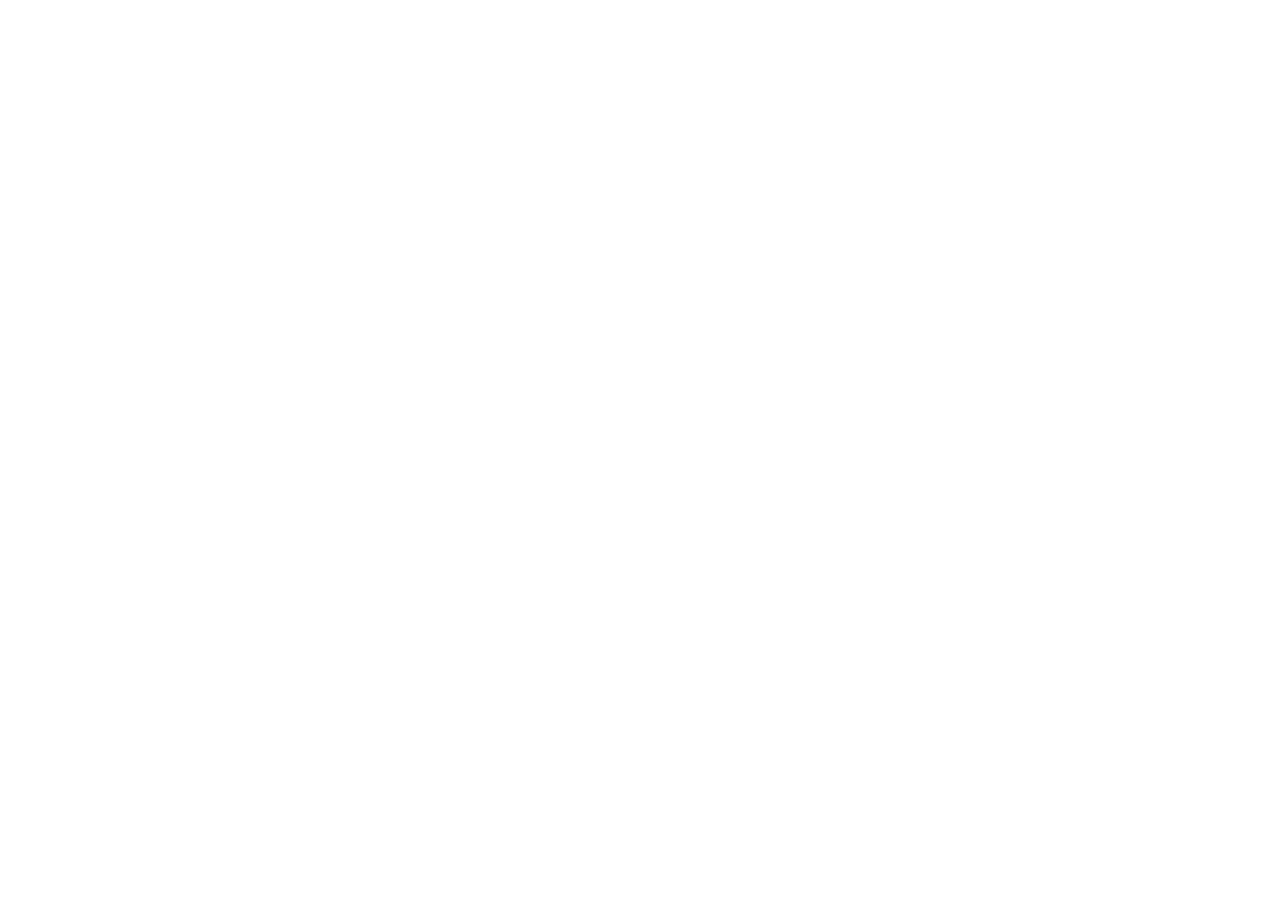
==== index.html @ aea9552f "Moving some things around.." ====
<!DOCTYPE html>
<html lang="en">
<head>
    <meta charset="UTF-8">
    <meta http-equiv="X-UA-Compatible" content="IE=edge">
    <meta name="viewport" content="width=device-width, initial-scale=1.0">
    <title>Three JS Simple Quickstart</title>
    <style>
        /* clear margins, set height, make three js canvas a block element */
        body { margin: 0; height: 100vh; }
        canvas { display: block; }
    </style>
</head>
<body>
    <script src="https://cdnjs.cloudflare.com/ajax/libs/three.js/r128/three.min.js"></script>
    <script type="module">
        import { OrbitControls } from './jsm/controls/OrbitControls.js';
        import { Planet } from './planet.js';

        // need a scene
        const scene = new THREE.Scene();

        const minDistance = 1;
        const maxDistance = 5000;

        // camera aspect ratio starts out matching viewport aspect ratio
        const camera = new THREE.PerspectiveCamera(75, window.innerWidth/window.innerHeight, minDistance, maxDistance);

        // antialias gets rid of the jaggies
        const renderer = new THREE.WebGLRenderer({antialias: true});
 
        // controls
        const controls = new OrbitControls( camera, renderer.domElement );
        controls.maxPolarAngle = Math.PI * 0.5;
        controls.minDistance = minDistance;
        controls.maxDistance = maxDistance;

        // black background
        renderer.setClearColor("#000000");

        // fill the whole viewport with the 3d scene
        renderer.setSize(window.innerWidth, window.innerHeight);

        // need to add this to the DOM
        document.body.appendChild(renderer.domElement);

        // listen for window resize events
        window.addEventListener('resize', () => {
            
            // make sure scene always matches viewport size and aspect ratio
            renderer.setSize(window.innerWidth, window.innerHeight);
            camera.aspect = window.innerWidth / window.innerHeight;

            // make sure aspect ratio changes do not warp object shapes
            camera.updateProjectionMatrix();
        });

        // load planets
        const planets = [];
        const sunMat = new THREE.MeshLambertMaterial({color: 0xFFFF00});
        const moonMat = new THREE.MeshLambertMaterial({color: 0xDDDDDD});
        const planetMat = new THREE.MeshLambertMaterial({color: 0xFFAAAA});
        const planetMat2 = new THREE.MeshLambertMaterial({color: 0xEE3333});
        const planetMat3 = new THREE.MeshLambertMaterial({color: 0xEE33FF});
        const planetMat4 = new THREE.MeshLambertMaterial({color: 0xAAAAFF});

        const star = new Planet({radius: 50, material: sunMat, showOrbit: false});

        const planet1 = new Planet({
            radius: 5, 
            pivot: star, 
            distance: 200, 
            speed: 2, 
            material: planetMat, 
            initialRevolveAngle: 180,
            showOrbit: true
        });

        const planet2 = new Planet({
            radius: 10, 
            pivot: star, 
            distance: 300, 
            speed: 3, 
            initialRevolveAngle: 30
        });

        const planet3 = new Planet({
            radius: 7, 
            pivot: star, 
            distance: 400, 
            speed: 4, 
            material: planetMat3, 
            initialRevolveAngle: 90
        });

        const planet4 = new Planet({
            radius: 20, 
            pivot: star, 
            distance: 500, 
            speed: 2, 
            material: planetMat4, 
            initialRevolveAngle: 0
        });

        const planet5 = new Planet({
            radius: 7, 
            pivot: star, 
            distance: 600, 
            speed: 5, 
            initialRevolveAngle: 120
        });

        const planet1Moon1 = new Planet({
            name: 'moon', 
            radius: 2, 
            pivot: planet1, 
            distance: 20, 
            speed: 10, 
            material: moonMat, 
            initialRevolveAngle: 160
        });

        const planet4Moon1 = new Planet({
            name: 'moon2', 
            radius: 2, 
            pivot: planet4, 
            distance: 30, 
            speed: 20, 
            material: moonMat, 
            initialRevolveAngle: 60
        });

        const planet4Moon2 = new Planet({
            name: 'moon3', 
            radius: 2, 
            pivot: planet4, 
            distance: 40, 
            speed: 10, 
            material: moonMat, 
            initialRevolveAngle: 150
        });

        planets.push(star);
        planets.push(planet1);
        planets.push(planet1Moon1);
        planets.push(planet2);
        planets.push(planet3);
        planets.push(planet4);
        planets.push(planet4Moon1);
        planets.push(planet4Moon2);
        planets.push(planet5);


        // create our lights
        const light = new THREE.AmbientLight(0xFFFFFF, .4);
        const directionalLight = new THREE.DirectionalLight( 0xffffff, 0.5 );


        // set initial position and rotation of our objects and lights
        camera.position.z = 500;
        camera.position.y = -50;
        light.position.set(10,0,25);
        directionalLight.position.x = 4; 
        directionalLight.position.y = 4;
        

        scene.add(light);
        scene.add(directionalLight);

        // add objects and lights to the scene
        for (const planet of planets) {
            scene.add(planet.mesh);
            if (planet.showOrbit) {
                scene.add(planet.orbitMesh);
            }
        }

        var render = function () {
            requestAnimationFrame(render);

            for (const planet of planets) {
                planet.tick();
            }

            renderer.render(scene, camera);
        };
        render();
    </script>
</body>
</html>
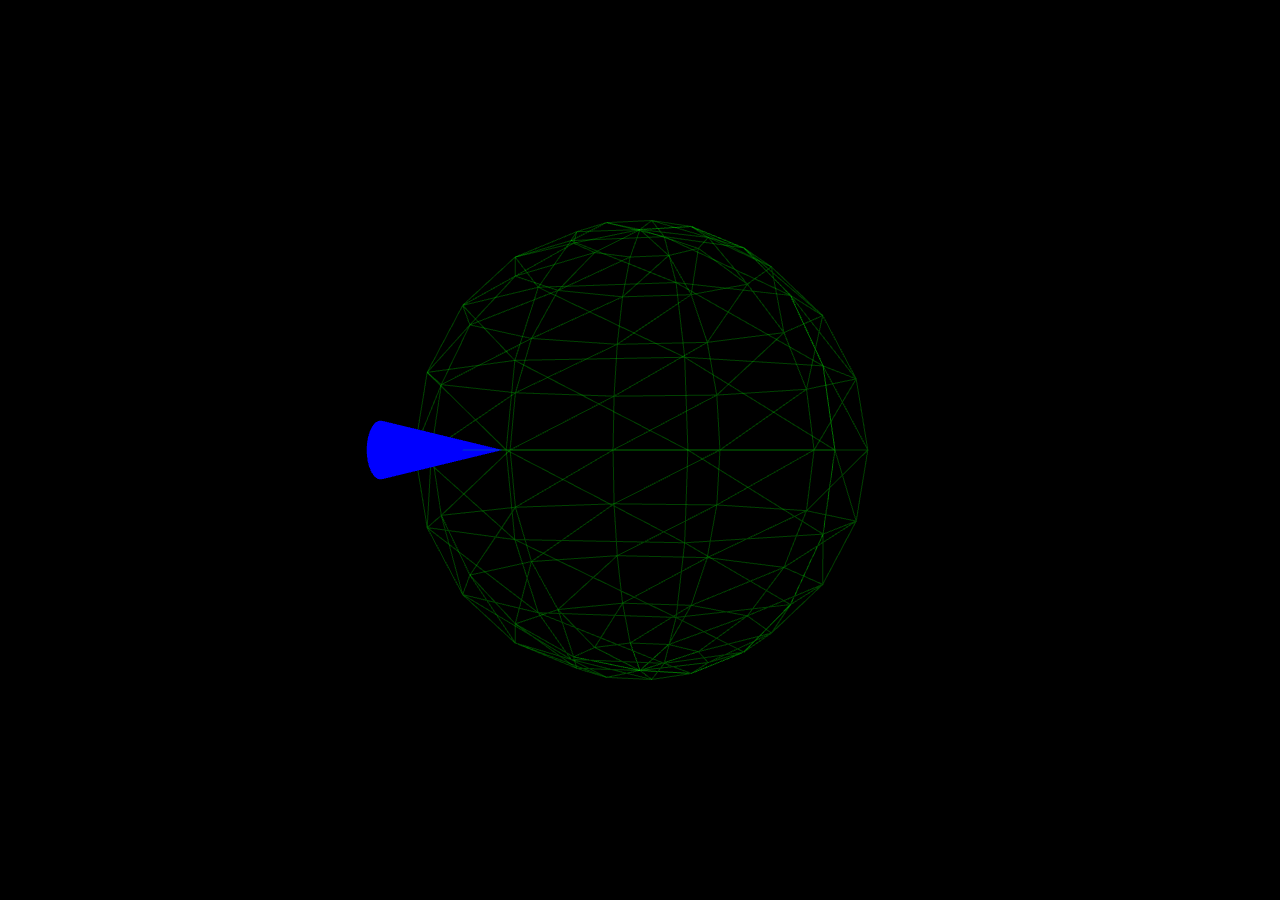
==== commit 702e7dc2: "wipe out a bunch of unused things and attempt to re-create orbit controls so i can tweak them" ====
--- a/index.html
+++ b/index.html
@@ -11,180 +11,8 @@
         canvas { display: block; }
     </style>
 </head>
-<body>
-    <script src="https://cdnjs.cloudflare.com/ajax/libs/three.js/r128/three.min.js"></script>
-    <script type="module">
-        import { OrbitControls } from './jsm/controls/OrbitControls.js';
-        import { Planet } from './planet.js';
-
-        // need a scene
-        const scene = new THREE.Scene();
-
-        const minDistance = 1;
-        const maxDistance = 5000;
-
-        // camera aspect ratio starts out matching viewport aspect ratio
-        const camera = new THREE.PerspectiveCamera(75, window.innerWidth/window.innerHeight, minDistance, maxDistance);
-
-        // antialias gets rid of the jaggies
-        const renderer = new THREE.WebGLRenderer({antialias: true});
- 
-        // controls
-        const controls = new OrbitControls( camera, renderer.domElement );
-        controls.maxPolarAngle = Math.PI * 0.5;
-        controls.minDistance = minDistance;
-        controls.maxDistance = maxDistance;
-
-        // black background
-        renderer.setClearColor("#000000");
-
-        // fill the whole viewport with the 3d scene
-        renderer.setSize(window.innerWidth, window.innerHeight);
-
-        // need to add this to the DOM
-        document.body.appendChild(renderer.domElement);
-
-        // listen for window resize events
-        window.addEventListener('resize', () => {
-            
-            // make sure scene always matches viewport size and aspect ratio
-            renderer.setSize(window.innerWidth, window.innerHeight);
-            camera.aspect = window.innerWidth / window.innerHeight;
-
-            // make sure aspect ratio changes do not warp object shapes
-            camera.updateProjectionMatrix();
-        });
-
-        // load planets
-        const planets = [];
-        const sunMat = new THREE.MeshLambertMaterial({color: 0xFFFF00});
-        const moonMat = new THREE.MeshLambertMaterial({color: 0xDDDDDD});
-        const planetMat = new THREE.MeshLambertMaterial({color: 0xFFAAAA});
-        const planetMat2 = new THREE.MeshLambertMaterial({color: 0xEE3333});
-        const planetMat3 = new THREE.MeshLambertMaterial({color: 0xEE33FF});
-        const planetMat4 = new THREE.MeshLambertMaterial({color: 0xAAAAFF});
-
-        const star = new Planet({radius: 50, material: sunMat, showOrbit: false});
-
-        const planet1 = new Planet({
-            radius: 5, 
-            pivot: star, 
-            distance: 200, 
-            speed: 2, 
-            material: planetMat, 
-            initialRevolveAngle: 180,
-            showOrbit: true
-        });
-
-        const planet2 = new Planet({
-            radius: 10, 
-            pivot: star, 
-            distance: 300, 
-            speed: 3, 
-            initialRevolveAngle: 30
-        });
-
-        const planet3 = new Planet({
-            radius: 7, 
-            pivot: star, 
-            distance: 400, 
-            speed: 4, 
-            material: planetMat3, 
-            initialRevolveAngle: 90
-        });
-
-        const planet4 = new Planet({
-            radius: 20, 
-            pivot: star, 
-            distance: 500, 
-            speed: 2, 
-            material: planetMat4, 
-            initialRevolveAngle: 0
-        });
-
-        const planet5 = new Planet({
-            radius: 7, 
-            pivot: star, 
-            distance: 600, 
-            speed: 5, 
-            initialRevolveAngle: 120
-        });
-
-        const planet1Moon1 = new Planet({
-            name: 'moon', 
-            radius: 2, 
-            pivot: planet1, 
-            distance: 20, 
-            speed: 10, 
-            material: moonMat, 
-            initialRevolveAngle: 160
-        });
-
-        const planet4Moon1 = new Planet({
-            name: 'moon2', 
-            radius: 2, 
-            pivot: planet4, 
-            distance: 30, 
-            speed: 20, 
-            material: moonMat, 
-            initialRevolveAngle: 60
-        });
-
-        const planet4Moon2 = new Planet({
-            name: 'moon3', 
-            radius: 2, 
-            pivot: planet4, 
-            distance: 40, 
-            speed: 10, 
-            material: moonMat, 
-            initialRevolveAngle: 150
-        });
-
-        planets.push(star);
-        planets.push(planet1);
-        planets.push(planet1Moon1);
-        planets.push(planet2);
-        planets.push(planet3);
-        planets.push(planet4);
-        planets.push(planet4Moon1);
-        planets.push(planet4Moon2);
-        planets.push(planet5);
-
-
-        // create our lights
-        const light = new THREE.AmbientLight(0xFFFFFF, .4);
-        const directionalLight = new THREE.DirectionalLight( 0xffffff, 0.5 );
-
-
-        // set initial position and rotation of our objects and lights
-        camera.position.z = 500;
-        camera.position.y = -50;
-        light.position.set(10,0,25);
-        directionalLight.position.x = 4; 
-        directionalLight.position.y = 4;
-        
-
-        scene.add(light);
-        scene.add(directionalLight);
-
-        // add objects and lights to the scene
-        for (const planet of planets) {
-            scene.add(planet.mesh);
-            if (planet.showOrbit) {
-                scene.add(planet.orbitMesh);
-            }
-        }
-
-        var render = function () {
-            requestAnimationFrame(render);
-
-            for (const planet of planets) {
-                planet.tick();
-            }
-
-            renderer.render(scene, camera);
-        };
-        render();
+<body id="threejs">
+    <script src="./src/main.js" type="module">
     </script>
 </body>
 </html>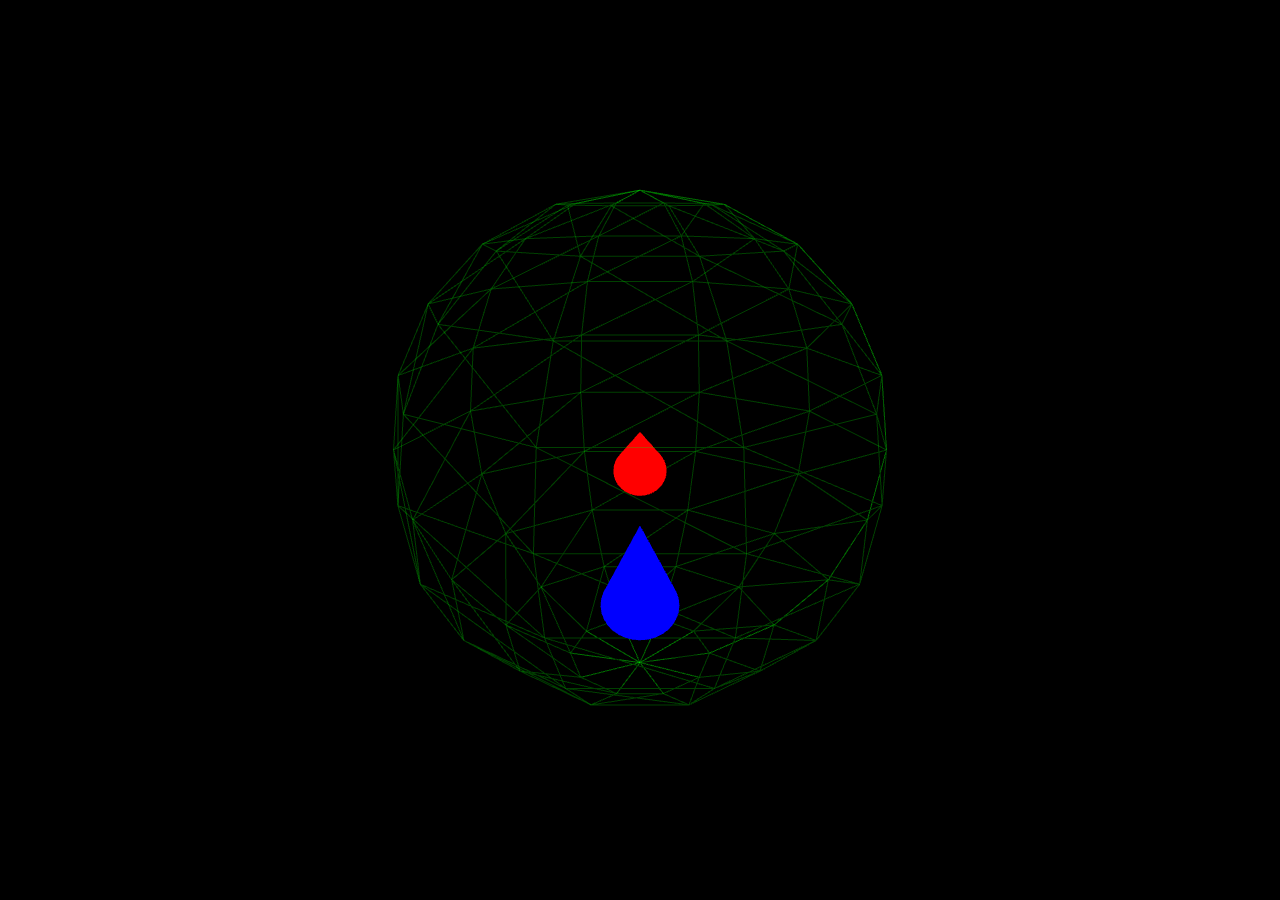
==== commit 2556397b: "I think I have everything for running around except for strafing." ====
--- a/index.html
+++ b/index.html
@@ -5,14 +5,16 @@
     <meta http-equiv="X-UA-Compatible" content="IE=edge">
     <meta name="viewport" content="width=device-width, initial-scale=1.0">
     <title>Three JS Simple Quickstart</title>
-    <style>
+    <!-- <style>
         /* clear margins, set height, make three js canvas a block element */
         body { margin: 0; height: 100vh; }
         canvas { display: block; }
-    </style>
+    </style> -->
+     <link rel="stylesheet" type="text/css" href="main.css">
 </head>
 <body id="threejs">
     <script src="./src/main.js" type="module">
     </script>
+    <div id="maindiv" class="container"></div>
 </body>
 </html>--- a/main.css
+++ b/main.css
@@ -0,0 +1,15 @@
+body {
+    width: 100%;
+    height: 100%;
+    position: absolute;
+    background: #000000;
+    margin: 0;
+    padding: 0;
+    overscroll-behavior: none;
+  }
+  
+  .container {
+    width: 100%;
+    height: 100%;
+    position: relative;
+  }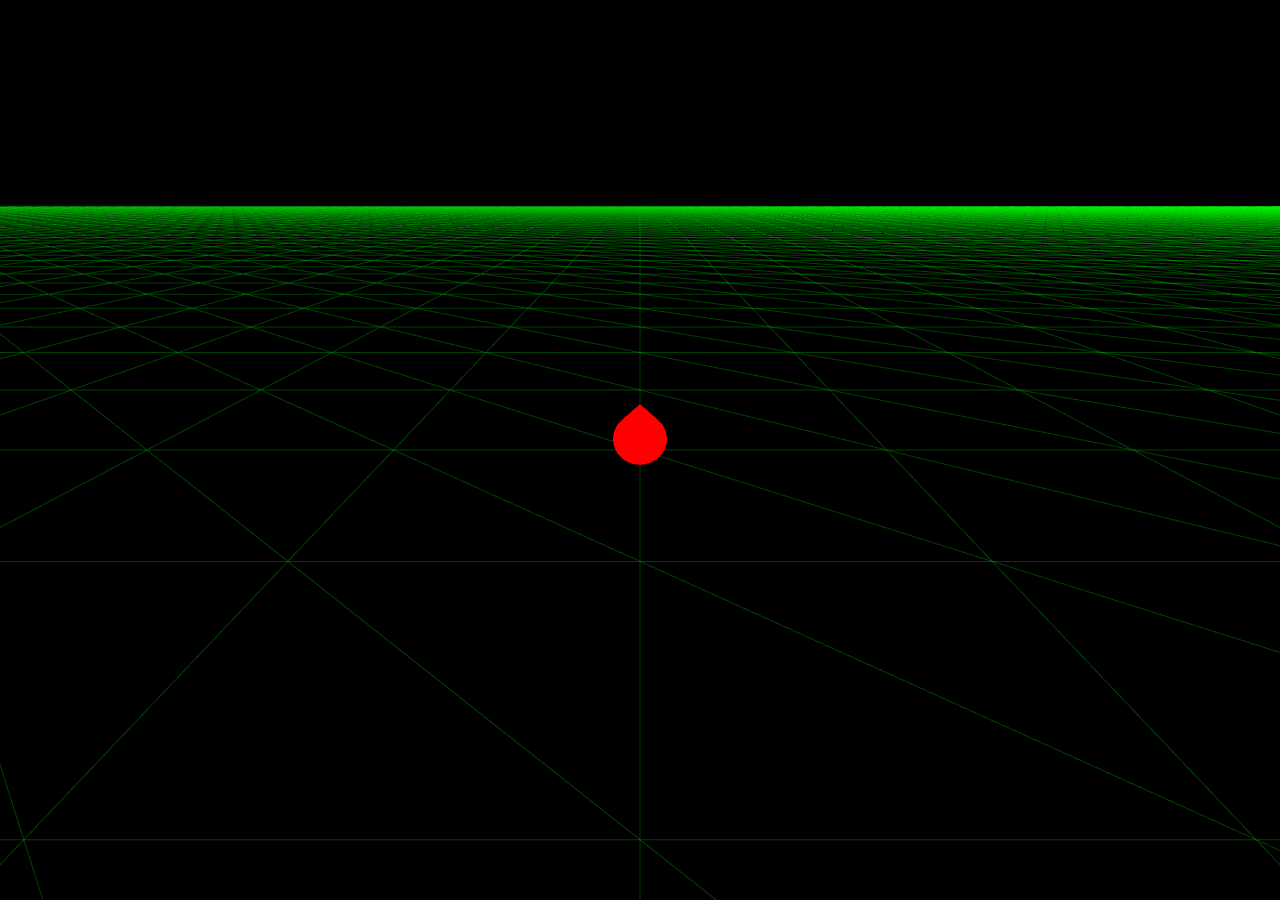
==== commit 85dc4a0b: "make it possible to handle player movement outside of controller, start trying to get ammo js workin" ====
--- a/index.html
+++ b/index.html
@@ -13,8 +13,8 @@
      <link rel="stylesheet" type="text/css" href="main.css">
 </head>
 <body id="threejs">
-    <script src="./src/main.js" type="module">
-    </script>
+    <script src="./src/main.js" type="module"></script>
+    <script src="./src/ammo.js"></script>
     <div id="maindiv" class="container"></div>
 </body>
 </html>